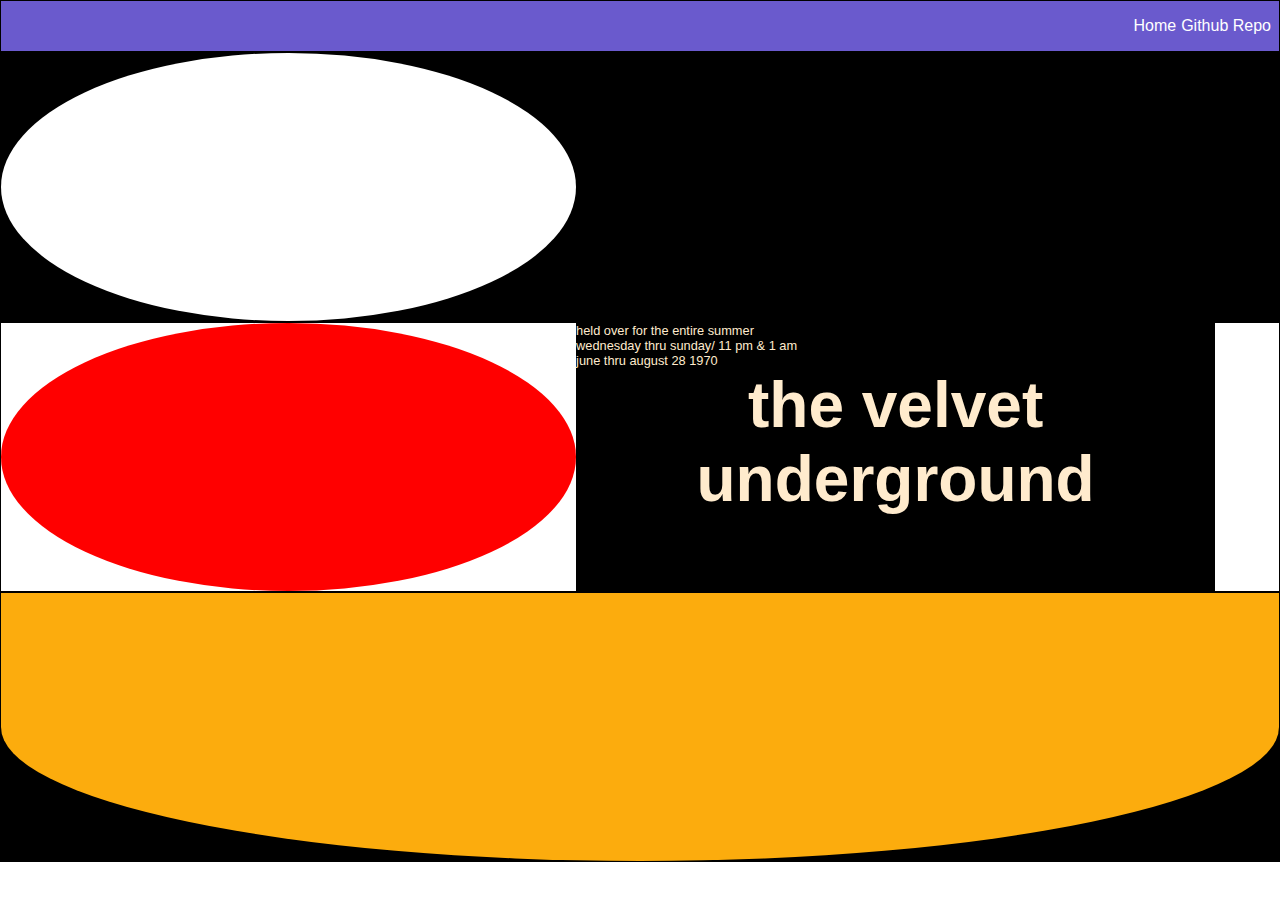
==== index.html @ 0c360ff5 "added geometry and some text" ====
<!DOCTYPE html>

<html>

<head>
    <link rel="stylesheet" type="text/css" href="public/css/main.css">
    <script src="public/js/main.js"></script>
    <link
        href='https://github.com/lacouture100/Dynamic-Web-Development-Week-2/blob/master/assets/BasicCommercial_Bold.ttf'
        rel='stylesheet' type='text/css'>

    <meta charset="utf-8" />
    <meta http-equiv="x-ua-compatible" content="ie=edge" />
    <meta name="viewport" content="width=device-width, initial-scale=1" />
    <title>The Velvet Underground Swiss Poster</title>


<body>
    <div id="poster">
        <nav class="nav debug">
            <ul class="nav__list">
                <li class="nav__item"><a href="/" target="_blank" noreferrer>Home</a></li>
                <li class="nav__item"><a href="https://github.com/lacouture100/Dynamic-Web-Development-Week-2"
                        target="_blank" noreferrer>Github Repo</a></li>
            </ul>
        </nav>
        <div class="upper debug">
            <div class="upper__circle"></div>
   

            </div>
        </div>
        <main class="middle debug">
            <div class="middle__circle"></div>
            <div class="content">
                <p class="smalltext">held over for the entire summer</p>
                <p class="smalltext">wednesday thru sunday/ 11 pm & 1 am</p>
                <p class="smalltext">june thru august 28 1970</p>
                <h1 class="titletext">the velvet underground</h1>
                
            </div>

        </main>
        <div class="lower debug">
            <div class="lower__circle"></div>
        </div>

    </div>
</body>

</html>
---- public/css/main.css ----
*,
*::after,
*::before {
    padding: 0;
    margin: 0;
    box-sizing: border-box;
}

html {
    font-size: 16px;
}

body {
    font-family: 'BasicCommercial LT Bold', Helvetica, sans-serif;
    color: blanchedalmond;
}

#poster {
    display: flex;
    flex-direction: column;
}

.debug {
    border: 1px solid black;
}

.nav {
    padding: 1rem 0.5rem 1rem 0.5rem;
    background-color: slateblue;
}

.nav__list {
    display: flex;
    justify-content: flex-end;
    list-style: none;
}

.nav__item>a {
    color: white;
    text-decoration: none;
}

.nav__item:not(:last-child) {
    margin: 0px 5px 0px 5px;
}

.upper {
    height: 30vh;
    display: flex;
    background-color: black;
}
.upper__circle {
    width: 45%;
    height: 100%;
    background-color: white;
    border-radius: 50%;
}

.middle {
    height: 30vh;
    display: flex;
    background-color: white;
}

.middle__circle {
    width: 45%;
    height: 100%;
    background-color: red;
    border-radius: 50%;
}
.lower {

    height: 30vh;
    display: flex;
    background-color: black;
}
.lower__circle {
    width: 100%;
    height: 100%;
    background-color: #fcac0d;
    border-bottom-left-radius: 100%;
    border-bottom-right-radius: 100%;
  }



.circle {
    width: 50%;
    height: 100%;
    background-color: black;
    border-radius: 50%;
}

.triangle {
    display: inline-block;
    margin: 0 5px;
    vertical-align: middle;
}

.menu {
    background-color: palegreen;
    width: 25%;
    height: 100%;
}

.content {
    background-color: black;
    width: 50%;
    height: 100%;
  

}
.smalltext{
    left: 20px;
    vertical-align: top;
    font-size: 0.8rem;
}
.titletext{
    text-align: center;
    vertical-align: center;
    font-size:4rem;
}
@media screen and (max-width:700px) {}
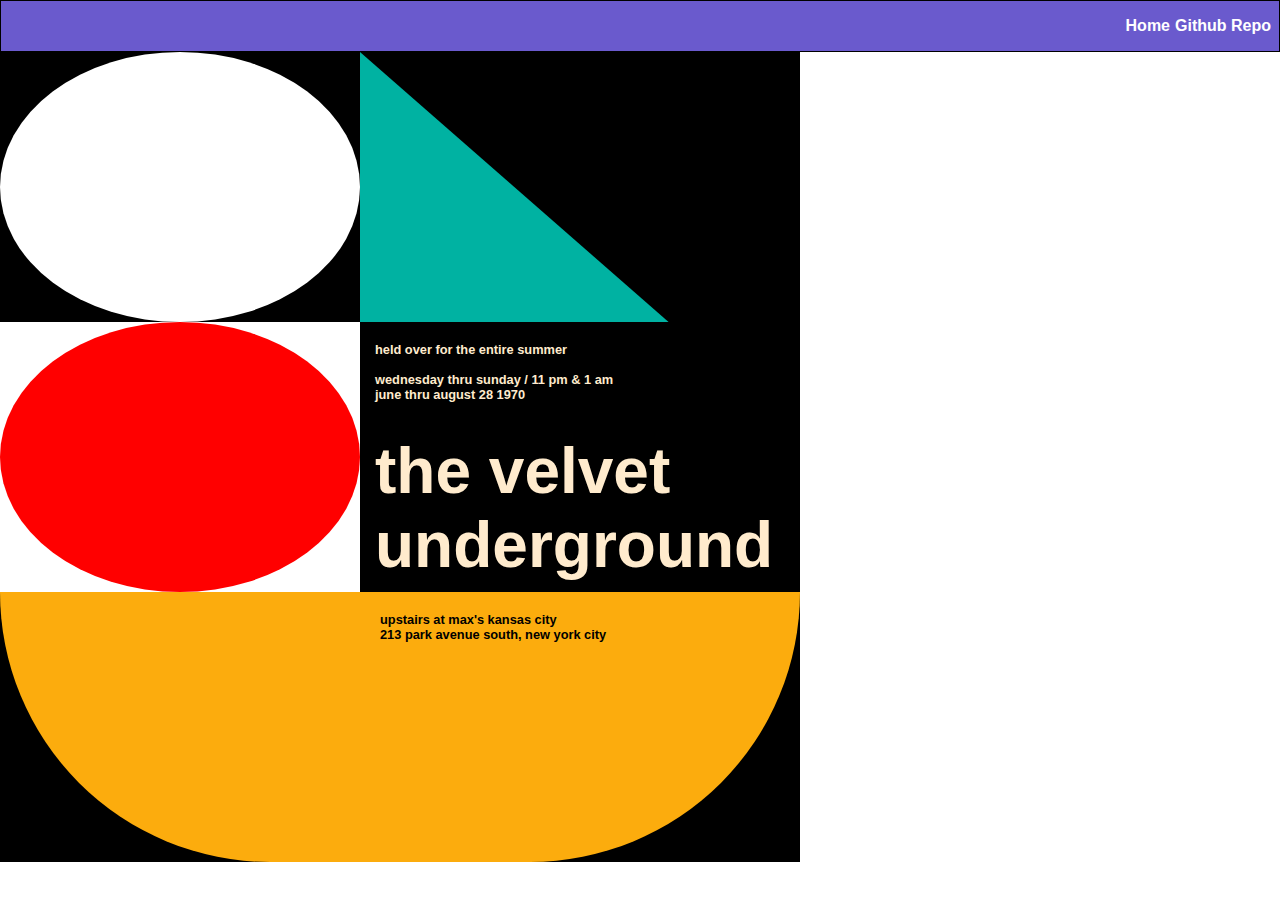
==== commit b47707fa: "finished poster" ====
--- a/index.html
+++ b/index.html
@@ -16,34 +16,44 @@
 
 
 <body>
-    <div id="poster">
-        <nav class="nav debug">
-            <ul class="nav__list">
-                <li class="nav__item"><a href="/" target="_blank" noreferrer>Home</a></li>
-                <li class="nav__item"><a href="https://github.com/lacouture100/Dynamic-Web-Development-Week-2"
-                        target="_blank" noreferrer>Github Repo</a></li>
-            </ul>
-        </nav>
-        <div class="upper debug">
-            <div class="upper__circle"></div>
-   
+    <nav class="nav debug">
+        <ul class="nav__list">
+            <li class="nav__item"><a href="/" target="_blank" noreferrer>Home</a></li>
+            <li class="nav__item"><a href="https://github.com/lacouture100/Dynamic-Web-Development-Week-2"
+                    target="_blank" noreferrer>Github Repo</a></li>
+        </ul>
+    </nav>
+    <div class="poster">
+
+        <div class="top">
+            <div class="top__circle"></div>
+            <div class="triangle"></div>
+        </div>
+        <div class="middle">
+            <div class="middle__circle"></div>
+            <div class="content">
+                <div class="middle__smalltext">
+                    <p>held over for the entire summer</p>
+                    &nbsp;
+                    <p>wednesday thru sunday / 11 pm & 1 am</p>
+                    <p>june thru august 28 1970</p>
+                </div>
+                <h1 class="middle__titletext">the velvet underground</h1>
 
             </div>
+
         </div>
-        <main class="middle debug">
-            <div class="middle__circle"></div>
-            <div class="content">
-                <p class="smalltext">held over for the entire summer</p>
-                <p class="smalltext">wednesday thru sunday/ 11 pm & 1 am</p>
-                <p class="smalltext">june thru august 28 1970</p>
-                <h1 class="titletext">the velvet underground</h1>
-                
+        <div class="bottom">
+            <div class="bottom__halfcircle">
+                <div class="bottom__smalltext">
+                    <p>upstairs at max's kansas city</p>
+                    <p>213 park avenue south, new york city</p>
+
+                </div>
             </div>
+        </div>
 
-        </main>
-        <div class="lower debug">
-            <div class="lower__circle"></div>
-        </div>
+    </div>
 
     </div>
 </body>
--- a/public/css/main.css
+++ b/public/css/main.css
@@ -8,6 +8,7 @@
 
 html {
     font-size: 16px;
+    font-weight: bold;
 }
 
 body {
@@ -15,7 +16,8 @@
     color: blanchedalmond;
 }
 
-#poster {
+.poster {
+    width: 800px;
     display: flex;
     flex-direction: column;
 }
@@ -44,12 +46,13 @@
     margin: 0px 5px 0px 5px;
 }
 
-.upper {
+.top {
     height: 30vh;
     display: flex;
     background-color: black;
 }
-.upper__circle {
+
+.top__circle {
     width: 45%;
     height: 100%;
     background-color: white;
@@ -68,21 +71,46 @@
     background-color: red;
     border-radius: 50%;
 }
-.lower {
+.middle__smalltext {
+    padding-left: 15px;
+    padding-top: 20px;
+    height:60%;
+    text-align: left;
+    font-size: 0.8rem;
+    
 
+}
+
+.middle__titletext {
+    padding-left: 15px;
+    padding-bottom: 10px;
+    text-align: left;
+    vertical-align: middle;
+    font-size: 4rem;
+}
+
+.bottom {
     height: 30vh;
     display: flex;
     background-color: black;
 }
-.lower__circle {
+
+.bottom__halfcircle {
     width: 100%;
     height: 100%;
     background-color: #fcac0d;
-    border-bottom-left-radius: 100%;
-    border-bottom-right-radius: 100%;
-  }
+    border-radius: 0px 0px 500px 500px;
 
+}
+.bottom__smalltext {
+    padding-left: 380px;
+    padding-top: 20px;
+    height:60%;
+    font-size: 0.8rem;
+    color: black;
+    
 
+}
 
 .circle {
     width: 50%;
@@ -92,32 +120,23 @@
 }
 
 .triangle {
-    display: inline-block;
-    margin: 0 5px;
-    vertical-align: middle;
-}
-
-.menu {
-    background-color: palegreen;
-    width: 25%;
-    height: 100%;
+    width:0; 
+    height:100px; 
+    border-left:440px solid #00b2a2;
+    border-top:385px solid transparent;
 }
 
 .content {
     background-color: black;
-    width: 50%;
+    width: 55%;
     height: 100%;
-  
+    display:flex;
+    flex-direction: column;
+
+
 
 }
-.smalltext{
-    left: 20px;
-    vertical-align: top;
-    font-size: 0.8rem;
-}
-.titletext{
-    text-align: center;
-    vertical-align: center;
-    font-size:4rem;
-}
+
+
+
 @media screen and (max-width:700px) {}